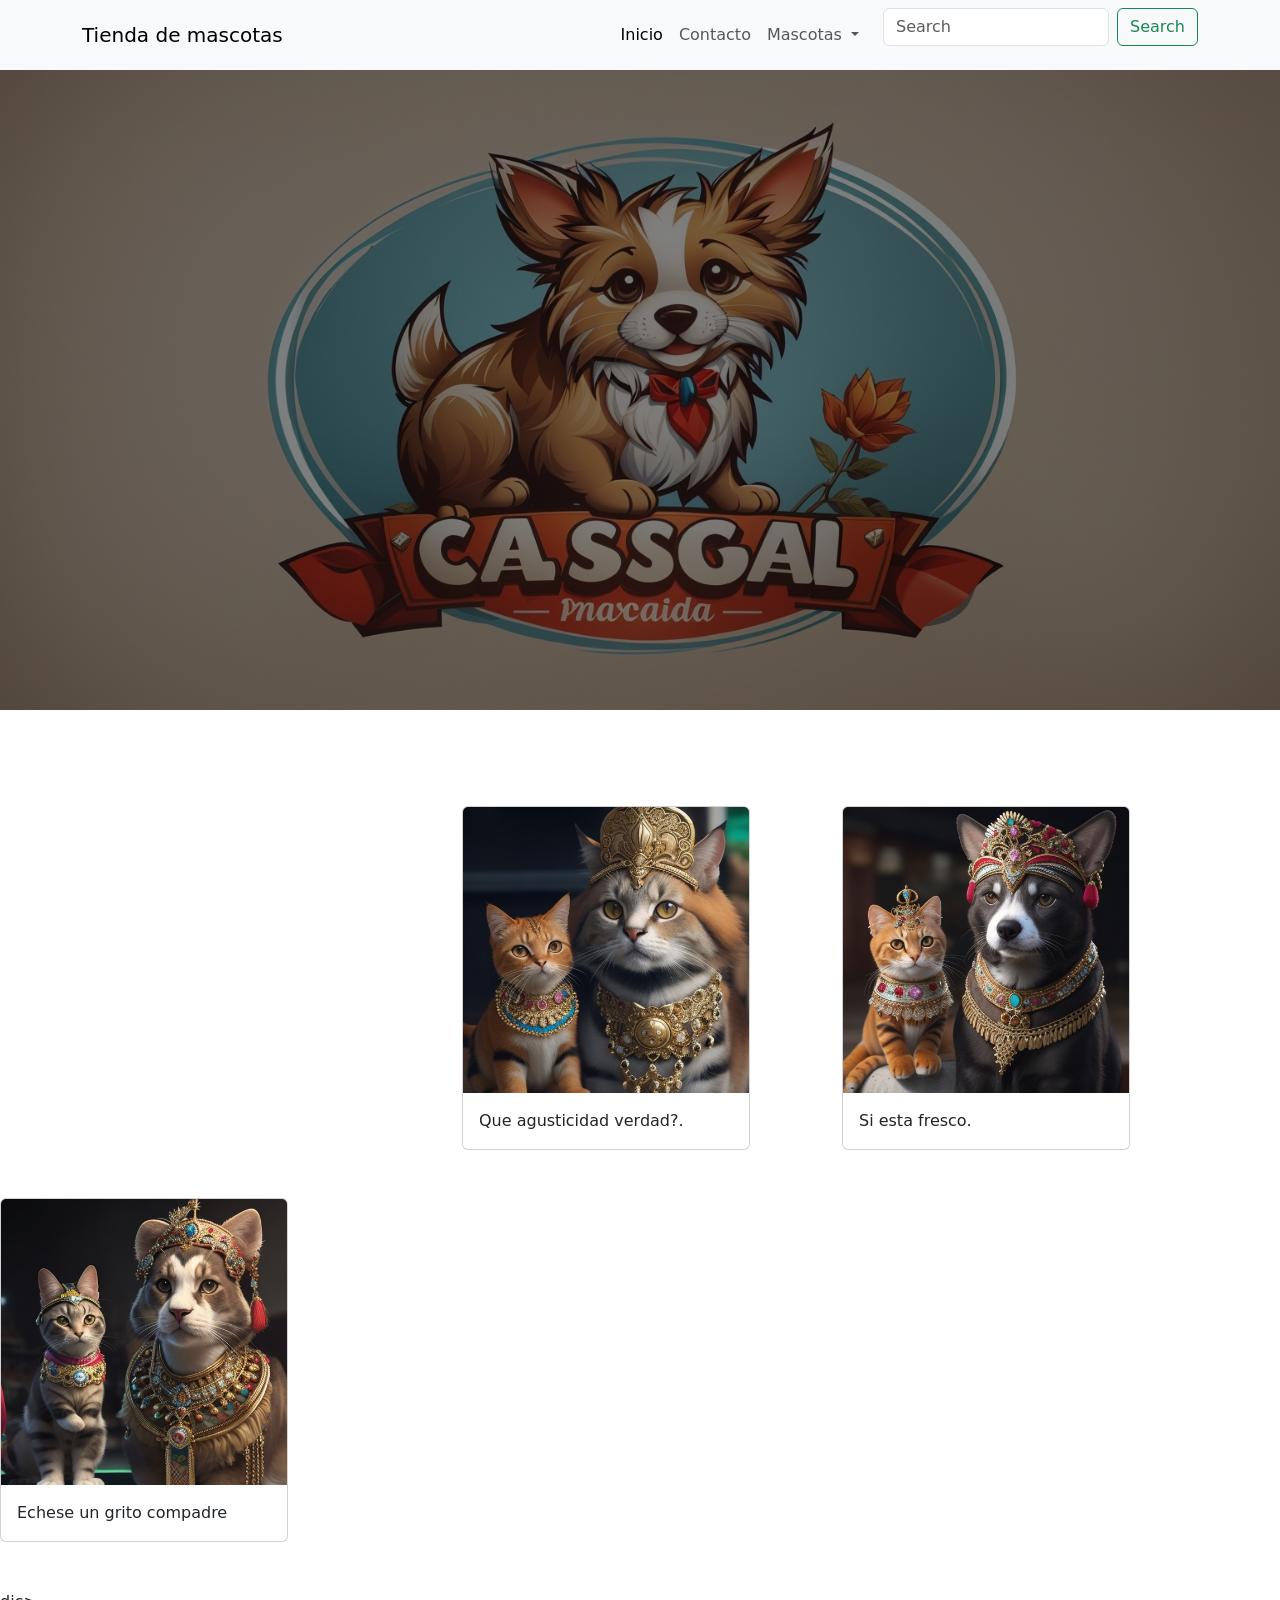
==== pagina.html @ dc03c653 "Add files via upload" ====
<html lang="en">
  <head>
    <meta charset="utf-8">
    <meta name="viewport" content="width=device-width, initial-scale=1">
    <title>Eduardo</title>
  <!-- Favicon -->
  <!-- Estilos CSS Files -->
  <link rel="stylesheet" href="./aos/aos.css">
  <!-- Estilos CSS -->
  <link href="https://cdn.jsdelivr.net/npm/bootstrap@5.3.1/dist/css/bootstrap.min.css" rel="stylesheet" integrity="sha384-4bw+/aepP/YC94hEpVNVgiZdgIC5+VKNBQNGCHeKRQN+PtmoHDEXuppvnDJzQIu9" crossorigin="anonymous">
  <link rel="stylesheet" href="./CSS/inicio.css">
  <!-- Template Main CSS File -->
  <!-- Google Tag Manager -->
  <!-- Políticas de seguridad -->
</head>
  </head>
  <body>
   <header>
    <nav class="navbar navbar-expand-lg bg-body-tertiary">
        <div class="container">
          <a class="navbar-brand" href="pagina.html">Tienda de mascotas</a>
          <button class="navbar-toggler" type="button" data-bs-toggle="collapse" data-bs-target="#navbarSupportedContent" aria-controls="navbarSupportedContent" aria-expanded="false" aria-label="Toggle navigation">
            <span class="navbar-toggler-icon"></span>
          </button>
          <div class="collapse navbar-collapse" id="navbarSupportedContent">
            <ul class="navbar-nav ms-auto mb-2 mb-lg-0">
              <li class="nav-item">
                <a class="nav-link active" aria-current="page" href="#">Inicio</a>
              </li>
              <li class="nav-item">
                <a class="nav-link" href="#">Contacto</a>
              </li>
              <li class="nav-item dropdown">
                <a class="nav-link dropdown-toggle" href="#" role="button" data-bs-toggle="dropdown" aria-expanded="false">
                  Mascotas
                </a>
                <ul class="dropdown-menu">
                  <li><a class="dropdown-item" href="#">Action</a></li>
                  <li><a class="dropdown-item" href="#">Another action</a></li>
                  <li><hr class="dropdown-divider"></li>
                  <li><a class="dropdown-item" href="#">Something else here</a></li>
                </ul>
              </li>
              <li class="nav-item">
                <a class="nav-link disabled" aria-disabled="true"></a>
                </a>
              </li>
            </ul>
            <form class="d-flex" role="search">
              <input class="form-control me-2" type="search" placeholder="Search" aria-label="Search">
              <button class="btn btn-outline-success" type="submit">Search</button>
            </form>
          </div>
        </div>
      </nav>
      <section class="Inicio">
        <div class="container">
          <dic class="row">
            <div class=""col></div>
   </header>
   <main>
    <!--tarjetas-->
     <section class="producto py-5">
       <div class="container py-5">
        <div class="row">
          <div class="col-lg-4">
            </div>
            <div class="col-lg-4">
            <div class="card" style="width: 18rem;">
              <img src="./img/accesorio 1.1.jpg" class="card-img-top" alt="1">
              <div class="card-body">
                <p class="card-text">Que agusticidad verdad?.</p>
                </div>
              </div>
            </div>
            <div class="col-lg-4">
                 <div class="card" style="width: 18rem;">
              <img src="./img/accesorio2.1.jpg" class="card-img-top" alt="2">
              <div class="card-body">
                 <p class="card-text">Si esta fresco.</p>
                </div>
              </div>
            </div>
        </div>
      </div>
      <div class="col-lg-4">
        <div class="card" style="width: 18rem;">
          <img src="./img/accesorio3.1.jpg" class="card-img-top" alt="3">
          <div class="card-body">
            <p class="card-text">Echese un grito compadre</p>
            </div>
            </div>
            </div>
          </div>
        </div>
      </div>
      </div>
      </section>dic>
      </section>
   </main>
    <script src="https://cdn.jsdelivr.net/npm/bootstrap@5.3.1/dist/js/bootstrap.bundle.min.js" integrity="sha384-HwwvtgBNo3bZJJLYd8oVXjrBZt8cqVSpeBNS5n7C8IVInixGAoxmnlMuBnhbgrkm" crossorigin="anonymous"></script>
  </body>
</html>
---- CSS/inicio.css ----
.inicio{
    --opacidad-negro: 0.5;
    background-image: linear-gradient(rgba(0, 0, 0, var(--opacidad-negro)), rgba(0, 0, 0, var(--opacidad-negro))), url("..//img/logo-2\ \(1\).webp");
    background-position: center;
    background-size: cover;
    height:40rem;  
    }
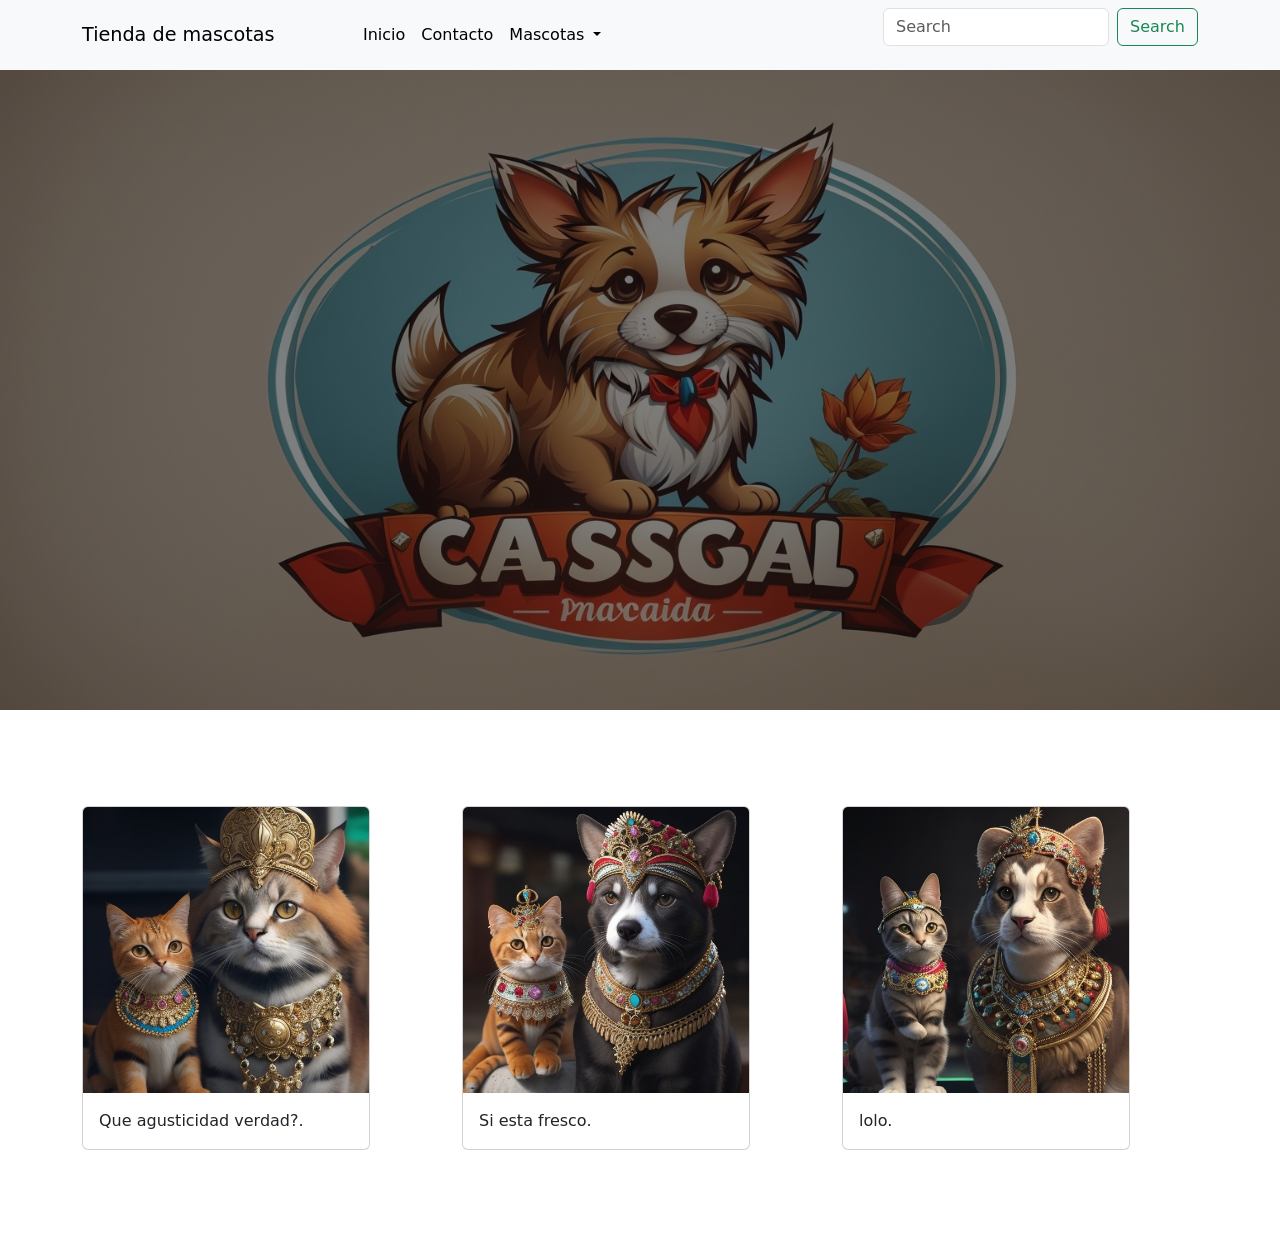
==== commit 9b09ea40: "Add files via upload" ====
--- a/pagina.html
+++ b/pagina.html
@@ -8,6 +8,7 @@
   <link rel="stylesheet" href="./aos/aos.css">
   <!-- Estilos CSS -->
   <link href="https://cdn.jsdelivr.net/npm/bootstrap@5.3.1/dist/css/bootstrap.min.css" rel="stylesheet" integrity="sha384-4bw+/aepP/YC94hEpVNVgiZdgIC5+VKNBQNGCHeKRQN+PtmoHDEXuppvnDJzQIu9" crossorigin="anonymous">
+  <link rel="stylesheet" href="https://cdn.jsdelivr.net/npm/bootstrap-icons@1.11.0/font/bootstrap-icons.css">
   <link rel="stylesheet" href="./CSS/inicio.css">
   <!-- Template Main CSS File -->
   <!-- Google Tag Manager -->
@@ -23,9 +24,9 @@
             <span class="navbar-toggler-icon"></span>
           </button>
           <div class="collapse navbar-collapse" id="navbarSupportedContent">
-            <ul class="navbar-nav ms-auto mb-2 mb-lg-0">
+            <ul class="navbar-nav mx-auto mb-2 mb-lg-0">
               <li class="nav-item">
-                <a class="nav-link active" aria-current="page" href="#">Inicio</a>
+                <a class="nav-link " aria-current="page" href="#">Inicio</a>
               </li>
               <li class="nav-item">
                 <a class="nav-link" href="#">Contacto</a>
@@ -35,16 +36,21 @@
                   Mascotas
                 </a>
                 <ul class="dropdown-menu">
-                  <li><a class="dropdown-item" href="#">Action</a></li>
-                  <li><a class="dropdown-item" href="#">Another action</a></li>
+                  <li><a class="dropdown-item" href="#">Alimentos</a></li>
+                  <li><a class="dropdown-item" href="#">Accesorios</a></li>
                   <li><hr class="dropdown-divider"></li>
-                  <li><a class="dropdown-item" href="#">Something else here</a></li>
+                  <li><a class="dropdown-item" href="#">Something</a></li>
                 </ul>
               </li>
               <li class="nav-item">
                 <a class="nav-link disabled" aria-disabled="true"></a>
                 </a>
               </li>
+            </ul>
+            <ul class="navbar-nav me-auto mb-2 mb-lg-0">
+            </ul>
+           <ul class="navbar-nav mx-auto mb-2 mb-lg-0">
+
             </ul>
             <form class="d-flex" role="search">
               <input class="form-control me-2" type="search" placeholder="Search" aria-label="Search">
@@ -53,18 +59,19 @@
           </div>
         </div>
       </nav>
-      <section class="Inicio">
+      <section class="inicio">
         <div class="container">
-          <dic class="row">
-            <div class=""col></div>
+          <div class="row">
+            <div class="col"></div>
+          </div>
+        </div>
+      </section>
    </header>
    <main>
     <!--tarjetas-->
      <section class="producto py-5">
        <div class="container py-5">
         <div class="row">
-          <div class="col-lg-4">
-            </div>
             <div class="col-lg-4">
             <div class="card" style="width: 18rem;">
               <img src="./img/accesorio 1.1.jpg" class="card-img-top" alt="1">
@@ -78,24 +85,20 @@
               <img src="./img/accesorio2.1.jpg" class="card-img-top" alt="2">
               <div class="card-body">
                  <p class="card-text">Si esta fresco.</p>
-                </div>
               </div>
-            </div>
         </div>
-      </div>
+        </div>
       <div class="col-lg-4">
-        <div class="card" style="width: 18rem;">
-          <img src="./img/accesorio3.1.jpg" class="card-img-top" alt="3">
-          <div class="card-body">
-            <p class="card-text">Echese un grito compadre</p>
-            </div>
-            </div>
-            </div>
-          </div>
+    <div class="card" style="width: 18rem;">
+              <img src="./img/accesorio3.1.jpg" class="card-img-top" alt="3">
+             <div class="card-body">
+        <p class="card-text">lolo.</p>
         </div>
-      </div>
-      </div>
-      </section>dic>
+        </div>
+        </div>
+        </div>
+        </div>
+        
       </section>
    </main>
     <script src="https://cdn.jsdelivr.net/npm/bootstrap@5.3.1/dist/js/bootstrap.bundle.min.js" integrity="sha384-HwwvtgBNo3bZJJLYd8oVXjrBZt8cqVSpeBNS5n7C8IVInixGAoxmnlMuBnhbgrkm" crossorigin="anonymous"></script>
--- a/CSS/inicio.css
+++ b/CSS/inicio.css
@@ -4,4 +4,17 @@
     background-position: center;
     background-size: cover;
     height:40rem;  
-    }+    }
+    .navbar-brand{
+font-size:1.2rem;
+color:black
+    }
+ .nav-link{
+    color:black
+ }
+ 
+ .nav-link:hover{
+    color:brown
+ }
+ 
+ 
